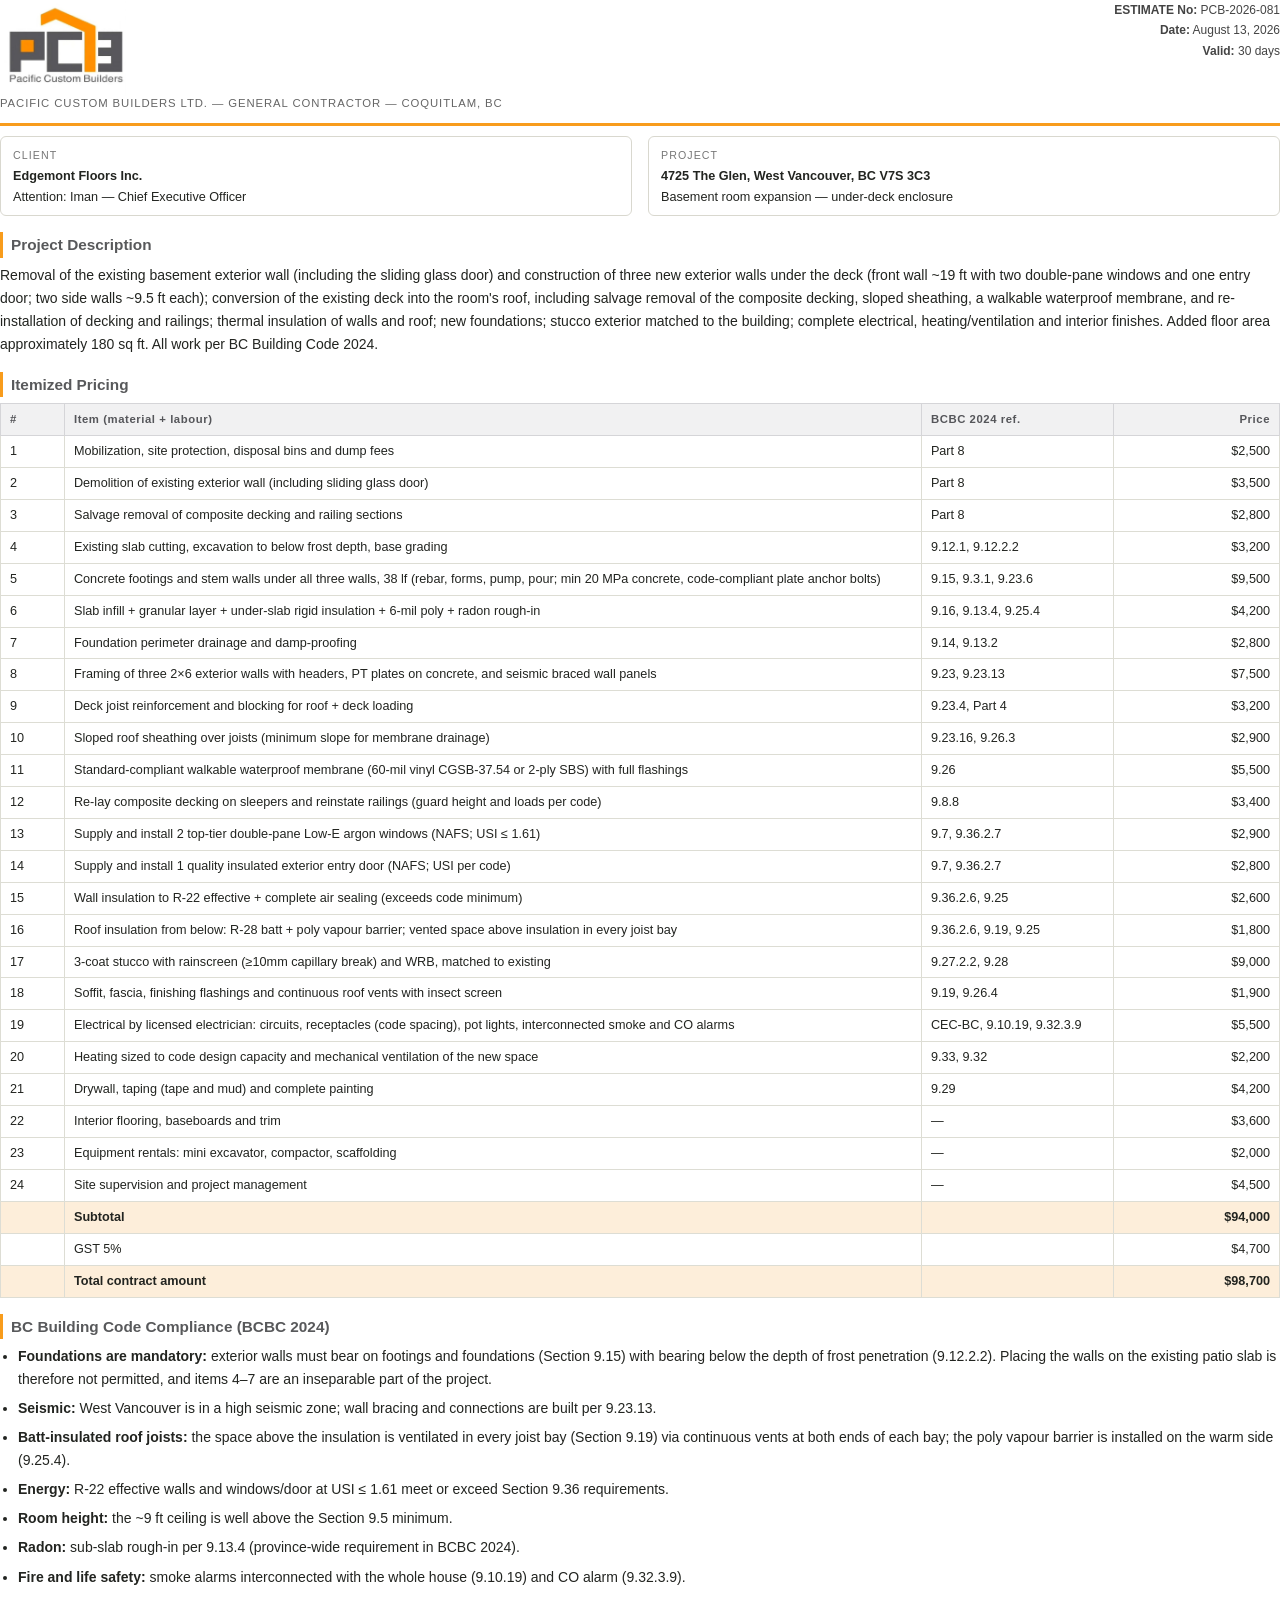
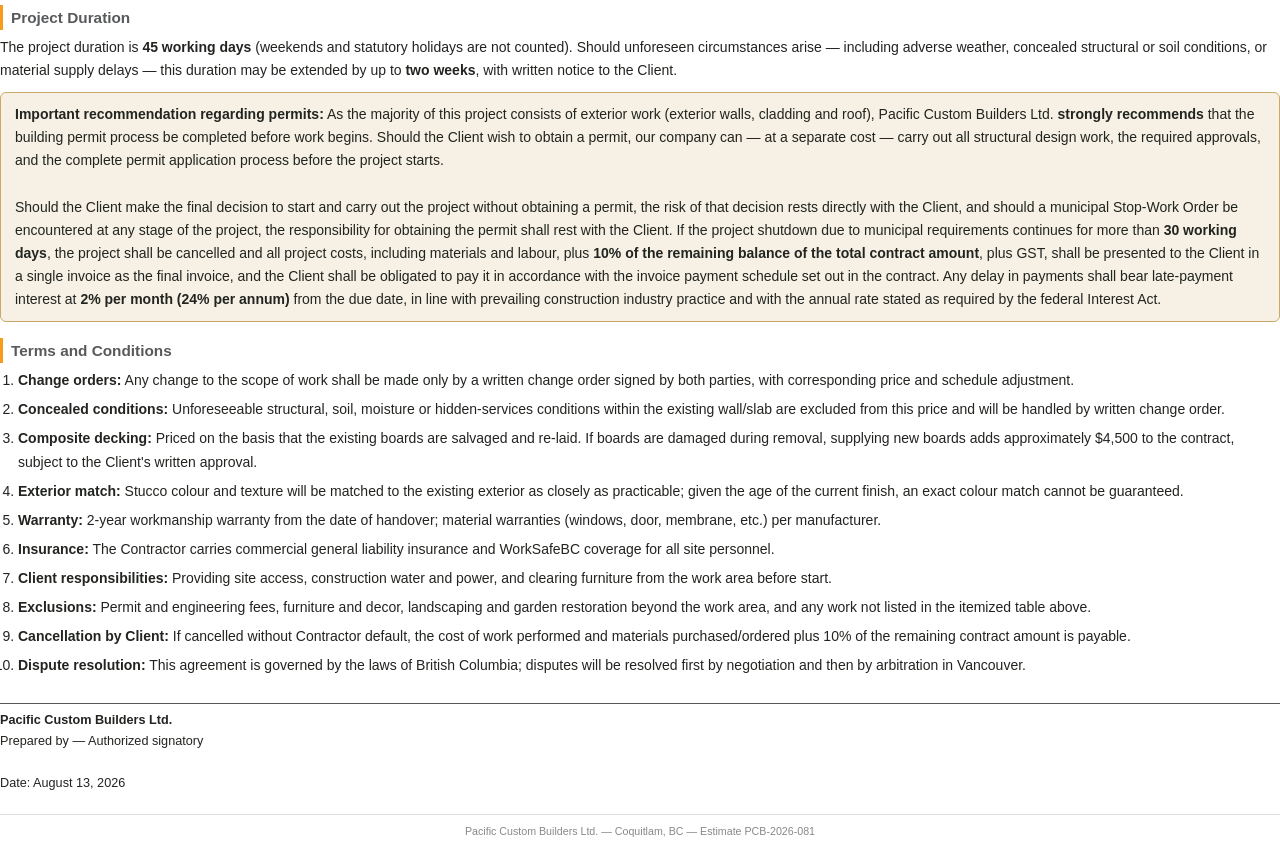
==== estimates/pcb-estimate-en.html @ fe811879 "Correct company city to Coquitlam in letterhead and footer Co-Authored-By: Claude Fable 5 <noreply@a" ====
<!DOCTYPE html>
<html lang="en">
<head>
<meta charset="utf-8">
<title>Estimate — Pacific Custom Builders Ltd.</title>
<style>
  @page { size: Letter; margin: 18mm 15mm 18mm 15mm; }
  * { box-sizing: border-box; }
  body { font-family: "Vazirmatn", "Segoe UI", Arial, sans-serif; color: #222420; font-size: 10.5pt; line-height: 1.65; margin: 0; }
  .letterhead { display: flex; justify-content: space-between; align-items: flex-start; border-bottom: 3px solid #f89c1c; padding-bottom: 12px; }
  .co { font-size: 17pt; font-weight: 800; color: #58595b; line-height: 1.3; }
  .co small { display: block; font-size: 8.5pt; font-weight: 400; color: #666; letter-spacing: .08em; }
  .docmeta { text-align: right; font-size: 9pt; color: #444; line-height: 1.7; }
  h2 { font-size: 11.5pt; color: #58595b; margin: 16px 0 6px; border-left: 3.5px solid #f89c1c; padding-left: 8px; }
  p { margin: 0 0 8px; }
  .parties { display: flex; gap: 16px; margin: 10px 0 4px; }
  .party { flex: 1; border: 1px solid #d9d8cf; border-radius: 6px; padding: 8px 12px; font-size: 9.5pt; }
  .party .lbl { font-size: 8pt; color: #777; letter-spacing: .1em; }
  .party .name { font-weight: 700; }
  table { border-collapse: collapse; width: 100%; font-size: 9.5pt; }
  th { background: #f1f1f2; color: #55565a; font-size: 8.5pt; letter-spacing: .05em; text-align: left; padding: 6px 9px; border: 1px solid #d5d5d8; }
  td { padding: 5px 9px; border: 1px solid #ddddd4; vertical-align: top; }
  td.num, th.num { text-align: right; white-space: nowrap; font-variant-numeric: tabular-nums; }
  tr.sum td { font-weight: 800; background: #fdeeda; }
  .terms li { margin-bottom: 6px; }
  .terms { padding-left: 18px; margin: 4px 0 8px; }
  .warnbox { background: #f6f1e4; border: 1px solid #c9a86a; border-radius: 6px; padding: 10px 14px; margin: 10px 0; }
  .sig { display: flex; gap: 30px; margin-top: 26px; page-break-inside: avoid; }
  .sigbox { flex: 1; border-top: 1px solid #555; padding-top: 6px; font-size: 9.5pt; }
  .foot { margin-top: 20px; font-size: 8pt; color: #888; text-align: center; border-top: 1px solid #ddd; padding-top: 8px; }
  .avoid-break { page-break-inside: avoid; }
</style>
</head>
<body>

<div class="letterhead">
  <div class="co">
    <img src="[data-uri]" alt="Pacific Custom Builders" style="height:96px; display:block;">
    <small>PACIFIC CUSTOM BUILDERS LTD. — GENERAL CONTRACTOR — COQUITLAM, BC</small>
  </div>
  <div class="docmeta">
    <strong>ESTIMATE No:</strong> PCB-2026-081<br>
    <strong>Date:</strong> August 13, 2026<br>
    <strong>Valid:</strong> 30 days
  </div>
</div>

<div class="parties">
  <div class="party"><span class="lbl">CLIENT</span><br>
    <span class="name">Edgemont Floors Inc.</span><br>
    Attention: Iman — Chief Executive Officer
  </div>
  <div class="party"><span class="lbl">PROJECT</span><br>
    <span class="name">4725 The Glen, West Vancouver, BC V7S 3C3</span><br>
    Basement room expansion — under-deck enclosure
  </div>
</div>

<h2>Project Description</h2>
<p>Removal of the existing basement exterior wall (including the sliding glass door) and construction of three new exterior walls under the deck (front wall ~19 ft with two double-pane windows and one entry door; two side walls ~9.5 ft each); conversion of the existing deck into the room's roof, including salvage removal of the composite decking, sloped sheathing, a walkable waterproof membrane, and re-installation of decking and railings; thermal insulation of walls and roof; new foundations; stucco exterior matched to the building; complete electrical, heating/ventilation and interior finishes. Added floor area approximately 180 sq ft. All work per BC Building Code 2024.</p>

<h2>Itemized Pricing</h2>
<table>
  <tr><th style="width:5%">#</th><th>Item (material + labour)</th><th style="width:15%">BCBC 2024 ref.</th><th class="num" style="width:13%">Price</th></tr>
  <tr><td>1</td><td>Mobilization, site protection, disposal bins and dump fees</td><td>Part 8</td><td class="num">$2,500</td></tr>
  <tr><td>2</td><td>Demolition of existing exterior wall (including sliding glass door)</td><td>Part 8</td><td class="num">$3,500</td></tr>
  <tr><td>3</td><td>Salvage removal of composite decking and railing sections</td><td>Part 8</td><td class="num">$2,800</td></tr>
  <tr><td>4</td><td>Existing slab cutting, excavation to below frost depth, base grading</td><td>9.12.1, 9.12.2.2</td><td class="num">$3,200</td></tr>
  <tr><td>5</td><td>Concrete footings and stem walls under all three walls, 38 lf (rebar, forms, pump, pour; min 20 MPa concrete, code-compliant plate anchor bolts)</td><td>9.15, 9.3.1, 9.23.6</td><td class="num">$9,500</td></tr>
  <tr><td>6</td><td>Slab infill + granular layer + under-slab rigid insulation + 6-mil poly + radon rough-in</td><td>9.16, 9.13.4, 9.25.4</td><td class="num">$4,200</td></tr>
  <tr><td>7</td><td>Foundation perimeter drainage and damp-proofing</td><td>9.14, 9.13.2</td><td class="num">$2,800</td></tr>
  <tr><td>8</td><td>Framing of three 2×6 exterior walls with headers, PT plates on concrete, and seismic braced wall panels</td><td>9.23, 9.23.13</td><td class="num">$7,500</td></tr>
  <tr><td>9</td><td>Deck joist reinforcement and blocking for roof + deck loading</td><td>9.23.4, Part 4</td><td class="num">$3,200</td></tr>
  <tr><td>10</td><td>Sloped roof sheathing over joists (minimum slope for membrane drainage)</td><td>9.23.16, 9.26.3</td><td class="num">$2,900</td></tr>
  <tr><td>11</td><td>Standard-compliant walkable waterproof membrane (60-mil vinyl CGSB-37.54 or 2-ply SBS) with full flashings</td><td>9.26</td><td class="num">$5,500</td></tr>
  <tr><td>12</td><td>Re-lay composite decking on sleepers and reinstate railings (guard height and loads per code)</td><td>9.8.8</td><td class="num">$3,400</td></tr>
  <tr><td>13</td><td>Supply and install 2 top-tier double-pane Low-E argon windows (NAFS; USI ≤ 1.61)</td><td>9.7, 9.36.2.7</td><td class="num">$2,900</td></tr>
  <tr><td>14</td><td>Supply and install 1 quality insulated exterior entry door (NAFS; USI per code)</td><td>9.7, 9.36.2.7</td><td class="num">$2,800</td></tr>
  <tr><td>15</td><td>Wall insulation to R-22 effective + complete air sealing (exceeds code minimum)</td><td>9.36.2.6, 9.25</td><td class="num">$2,600</td></tr>
  <tr><td>16</td><td>Roof insulation from below: R-28 batt + poly vapour barrier; vented space above insulation in every joist bay</td><td>9.36.2.6, 9.19, 9.25</td><td class="num">$1,800</td></tr>
  <tr><td>17</td><td>3-coat stucco with rainscreen (≥10mm capillary break) and WRB, matched to existing</td><td>9.27.2.2, 9.28</td><td class="num">$9,000</td></tr>
  <tr><td>18</td><td>Soffit, fascia, finishing flashings and continuous roof vents with insect screen</td><td>9.19, 9.26.4</td><td class="num">$1,900</td></tr>
  <tr><td>19</td><td>Electrical by licensed electrician: circuits, receptacles (code spacing), pot lights, interconnected smoke and CO alarms</td><td>CEC-BC, 9.10.19, 9.32.3.9</td><td class="num">$5,500</td></tr>
  <tr><td>20</td><td>Heating sized to code design capacity and mechanical ventilation of the new space</td><td>9.33, 9.32</td><td class="num">$2,200</td></tr>
  <tr><td>21</td><td>Drywall, taping (tape and mud) and complete painting</td><td>9.29</td><td class="num">$4,200</td></tr>
  <tr><td>22</td><td>Interior flooring, baseboards and trim</td><td>—</td><td class="num">$3,600</td></tr>
  <tr><td>23</td><td>Equipment rentals: mini excavator, compactor, scaffolding</td><td>—</td><td class="num">$2,000</td></tr>
  <tr><td>24</td><td>Site supervision and project management</td><td>—</td><td class="num">$4,500</td></tr>
  <tr class="sum"><td></td><td>Subtotal</td><td></td><td class="num">$94,000</td></tr>
  <tr><td></td><td>GST 5%</td><td></td><td class="num">$4,700</td></tr>
  <tr class="sum"><td></td><td><strong>Total contract amount</strong></td><td></td><td class="num"><strong>$98,700</strong></td></tr>
</table>

<h2>BC Building Code Compliance (BCBC 2024)</h2>
<ul class="terms">
  <li><strong>Foundations are mandatory:</strong> exterior walls must bear on footings and foundations (Section 9.15) with bearing below the depth of frost penetration (9.12.2.2). Placing the walls on the existing patio slab is therefore not permitted, and items 4–7 are an inseparable part of the project.</li>
  <li><strong>Seismic:</strong> West Vancouver is in a high seismic zone; wall bracing and connections are built per 9.23.13.</li>
  <li><strong>Batt-insulated roof joists:</strong> the space above the insulation is ventilated in every joist bay (Section 9.19) via continuous vents at both ends of each bay; the poly vapour barrier is installed on the warm side (9.25.4).</li>
  <li><strong>Energy:</strong> R-22 effective walls and windows/door at USI ≤ 1.61 meet or exceed Section 9.36 requirements.</li>
  <li><strong>Room height:</strong> the ~9 ft ceiling is well above the Section 9.5 minimum.</li>
  <li><strong>Radon:</strong> sub-slab rough-in per 9.13.4 (province-wide requirement in BCBC 2024).</li>
  <li><strong>Fire and life safety:</strong> smoke alarms interconnected with the whole house (9.10.19) and CO alarm (9.32.3.9).</li>
</ul>

<h2>Project Duration</h2>
<p>The project duration is <strong>45 working days</strong> (weekends and statutory holidays are not counted). Should unforeseen circumstances arise — including adverse weather, concealed structural or soil conditions, or material supply delays — this duration may be extended by up to <strong>two weeks</strong>, with written notice to the Client.</p>

<div class="warnbox avoid-break">
<strong>Important recommendation regarding permits:</strong> As the majority of this project consists of exterior work (exterior walls, cladding and roof), Pacific Custom Builders Ltd. <strong>strongly recommends</strong> that the building permit process be completed before work begins. Should the Client wish to obtain a permit, our company can — at a separate cost — carry out all structural design work, the required approvals, and the complete permit application process before the project starts.
<br><br>
Should the Client make the final decision to start and carry out the project without obtaining a permit, the risk of that decision rests directly with the Client, and should a municipal Stop-Work Order be encountered at any stage of the project, the responsibility for obtaining the permit shall rest with the Client. If the project shutdown due to municipal requirements continues for more than <strong>30 working days</strong>, the project shall be cancelled and all project costs, including materials and labour, plus <strong>10% of the remaining balance of the total contract amount</strong>, plus GST, shall be presented to the Client in a single invoice as the final invoice, and the Client shall be obligated to pay it in accordance with the invoice payment schedule set out in the contract. Any delay in payments shall bear late-payment interest at <strong>2% per month (24% per annum)</strong> from the due date, in line with prevailing construction industry practice and with the annual rate stated as required by the federal Interest Act.
</div>

<h2>Terms and Conditions</h2>
<ol class="terms">
  <li><strong>Change orders:</strong> Any change to the scope of work shall be made only by a written change order signed by both parties, with corresponding price and schedule adjustment.</li>
  <li><strong>Concealed conditions:</strong> Unforeseeable structural, soil, moisture or hidden-services conditions within the existing wall/slab are excluded from this price and will be handled by written change order.</li>
  <li><strong>Composite decking:</strong> Priced on the basis that the existing boards are salvaged and re-laid. If boards are damaged during removal, supplying new boards adds approximately $4,500 to the contract, subject to the Client's written approval.</li>
  <li><strong>Exterior match:</strong> Stucco colour and texture will be matched to the existing exterior as closely as practicable; given the age of the current finish, an exact colour match cannot be guaranteed.</li>
  <li><strong>Warranty:</strong> 2-year workmanship warranty from the date of handover; material warranties (windows, door, membrane, etc.) per manufacturer.</li>
  <li><strong>Insurance:</strong> The Contractor carries commercial general liability insurance and WorkSafeBC coverage for all site personnel.</li>
  <li><strong>Client responsibilities:</strong> Providing site access, construction water and power, and clearing furniture from the work area before start.</li>
  <li><strong>Exclusions:</strong> Permit and engineering fees, furniture and decor, landscaping and garden restoration beyond the work area, and any work not listed in the itemized table above.</li>
  <li><strong>Cancellation by Client:</strong> If cancelled without Contractor default, the cost of work performed and materials purchased/ordered plus 10% of the remaining contract amount is payable.</li>
  <li><strong>Dispute resolution:</strong> This agreement is governed by the laws of British Columbia; disputes will be resolved first by negotiation and then by arbitration in Vancouver.</li>
</ol>

<div class="sig">
  <div class="sigbox"><strong>Pacific Custom Builders Ltd.</strong><br>Prepared by — Authorized signatory<br><br>Date: August 13, 2026</div>
</div>

<div class="foot">Pacific Custom Builders Ltd. — Coquitlam, BC — Estimate PCB-2026-081</div>

</body>
</html>
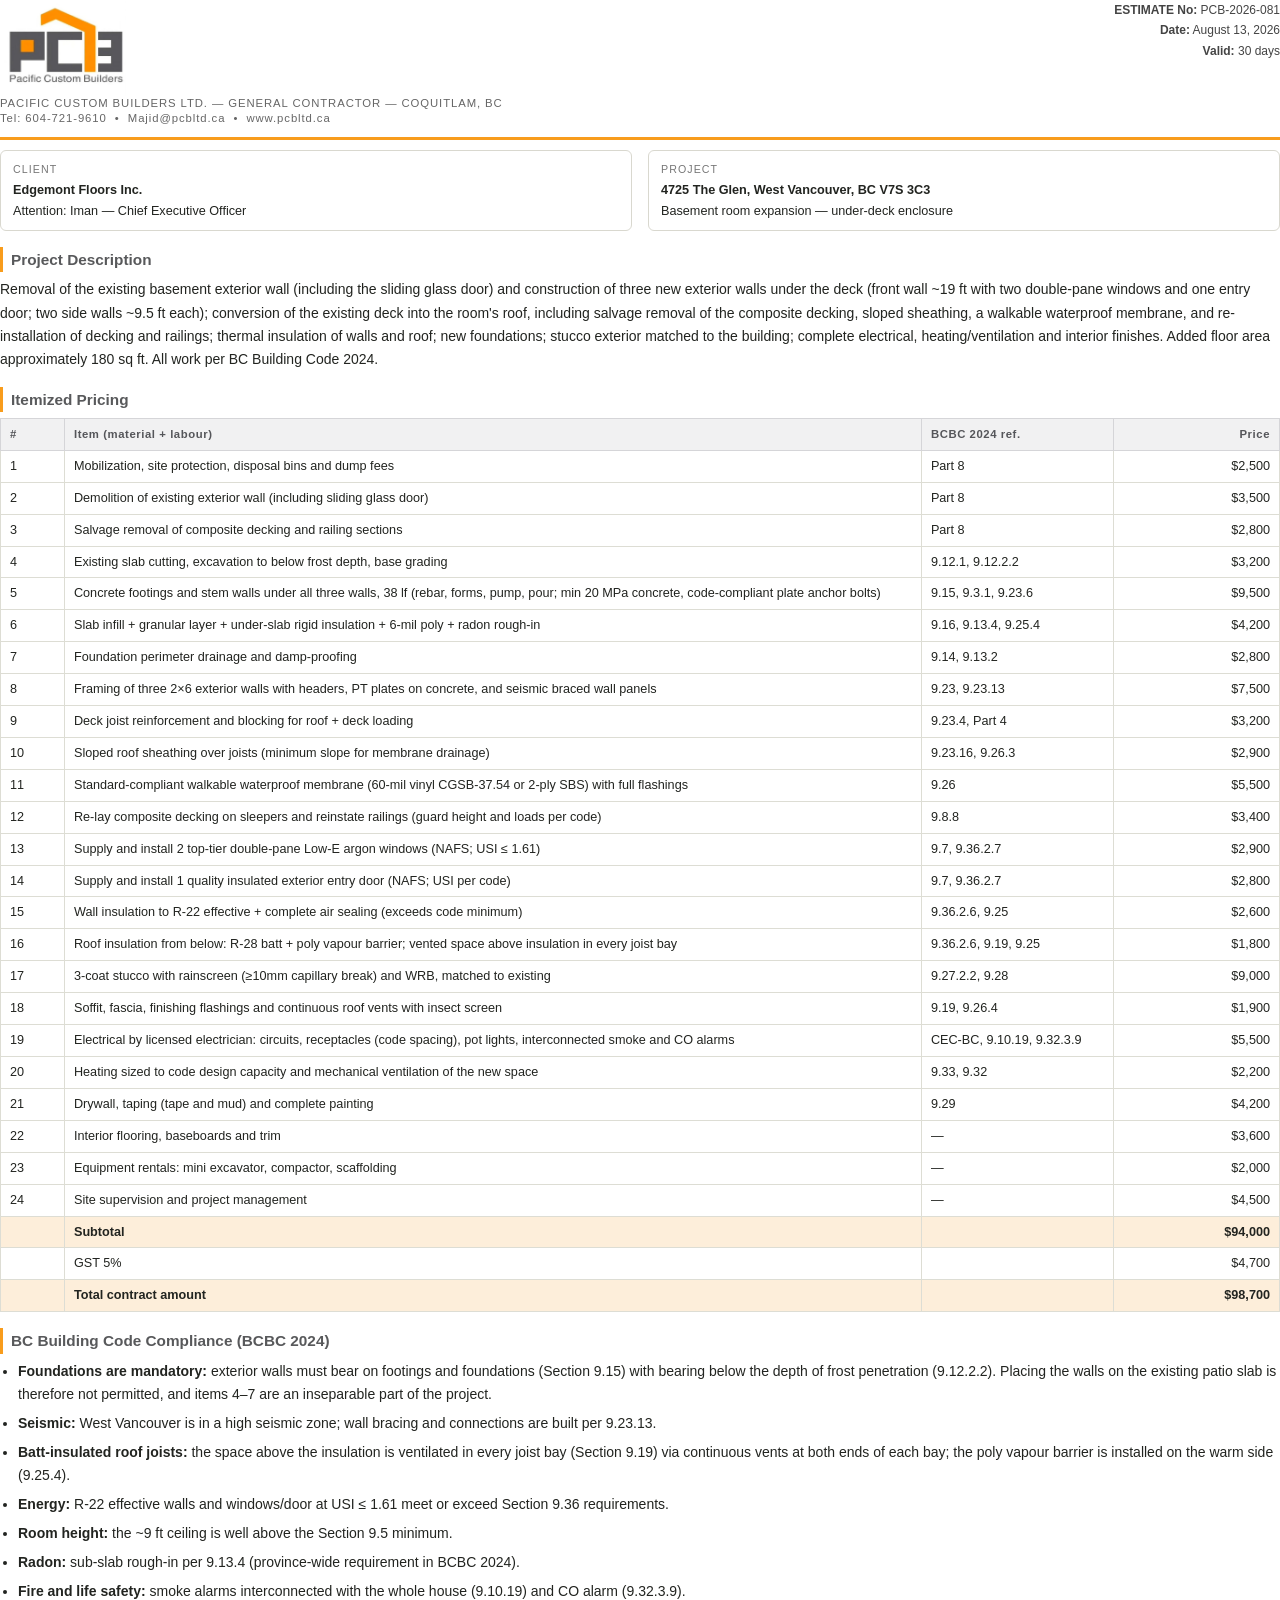
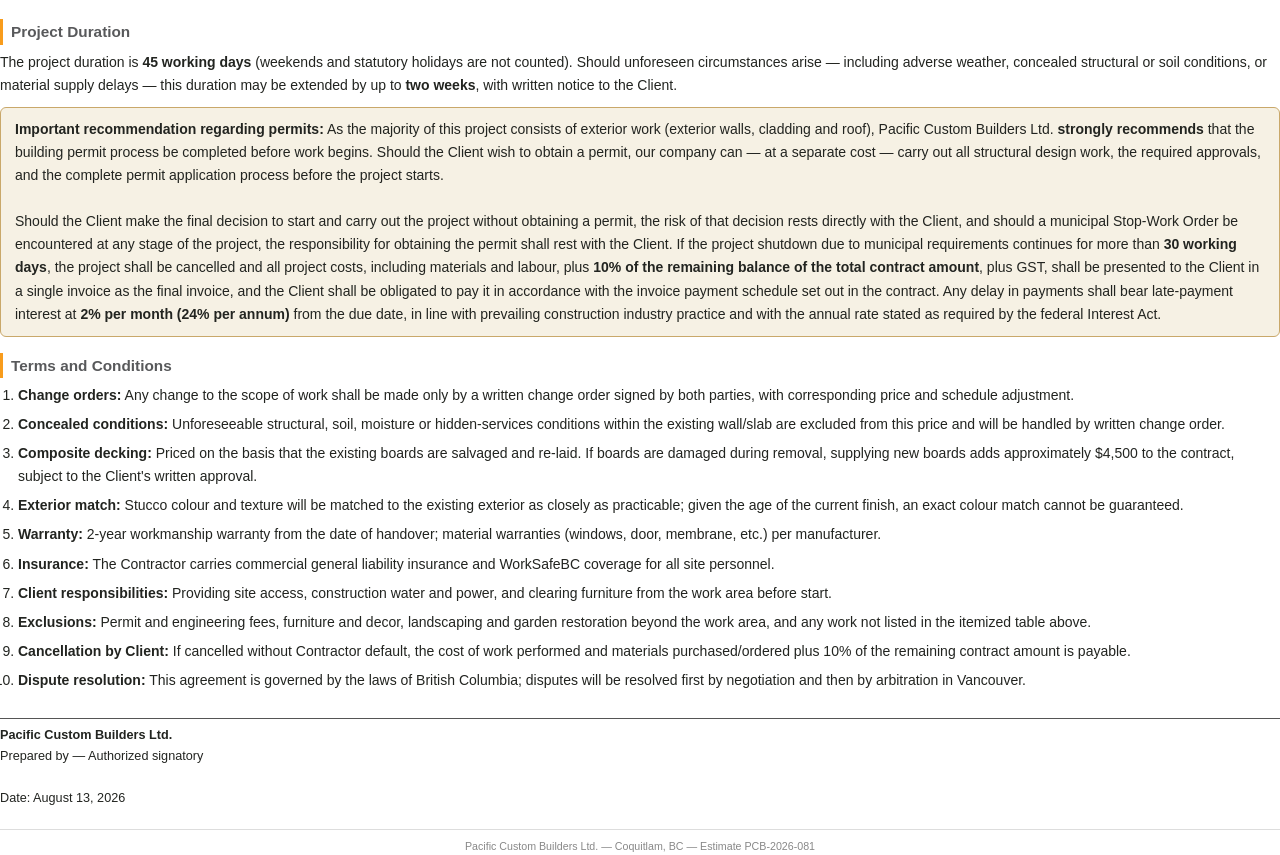
==== commit 99c094a0: "Add company phone, email and website to estimate letterheads Co-Authored-By: Claude Fable 5 <noreply" ====
--- a/estimates/pcb-estimate-en.html
+++ b/estimates/pcb-estimate-en.html
@@ -37,6 +37,7 @@
   <div class="co">
     <img src="[data-uri]" alt="Pacific Custom Builders" style="height:96px; display:block;">
     <small>PACIFIC CUSTOM BUILDERS LTD. — GENERAL CONTRACTOR — COQUITLAM, BC</small>
+    <small>Tel: 604-721-9610 &nbsp;•&nbsp; Majid@pcbltd.ca &nbsp;•&nbsp; www.pcbltd.ca</small>
   </div>
   <div class="docmeta">
     <strong>ESTIMATE No:</strong> PCB-2026-081<br>
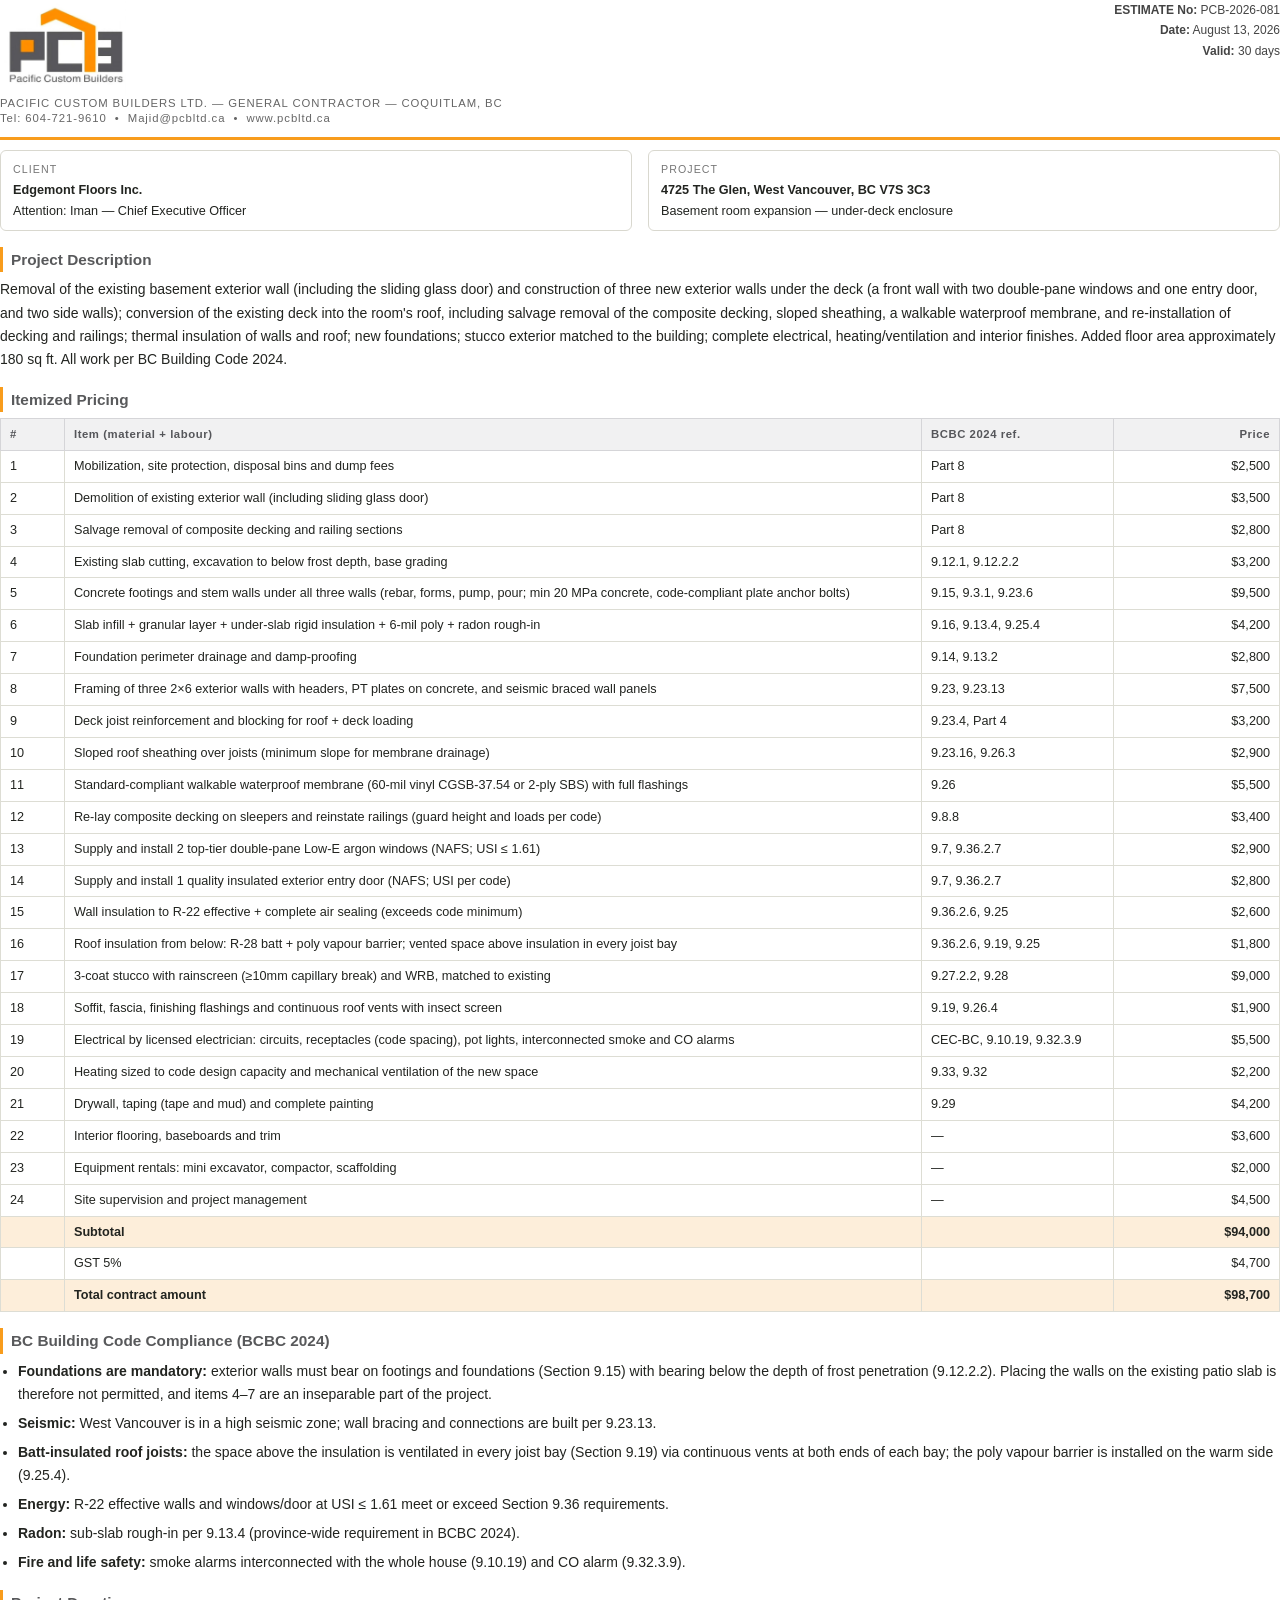
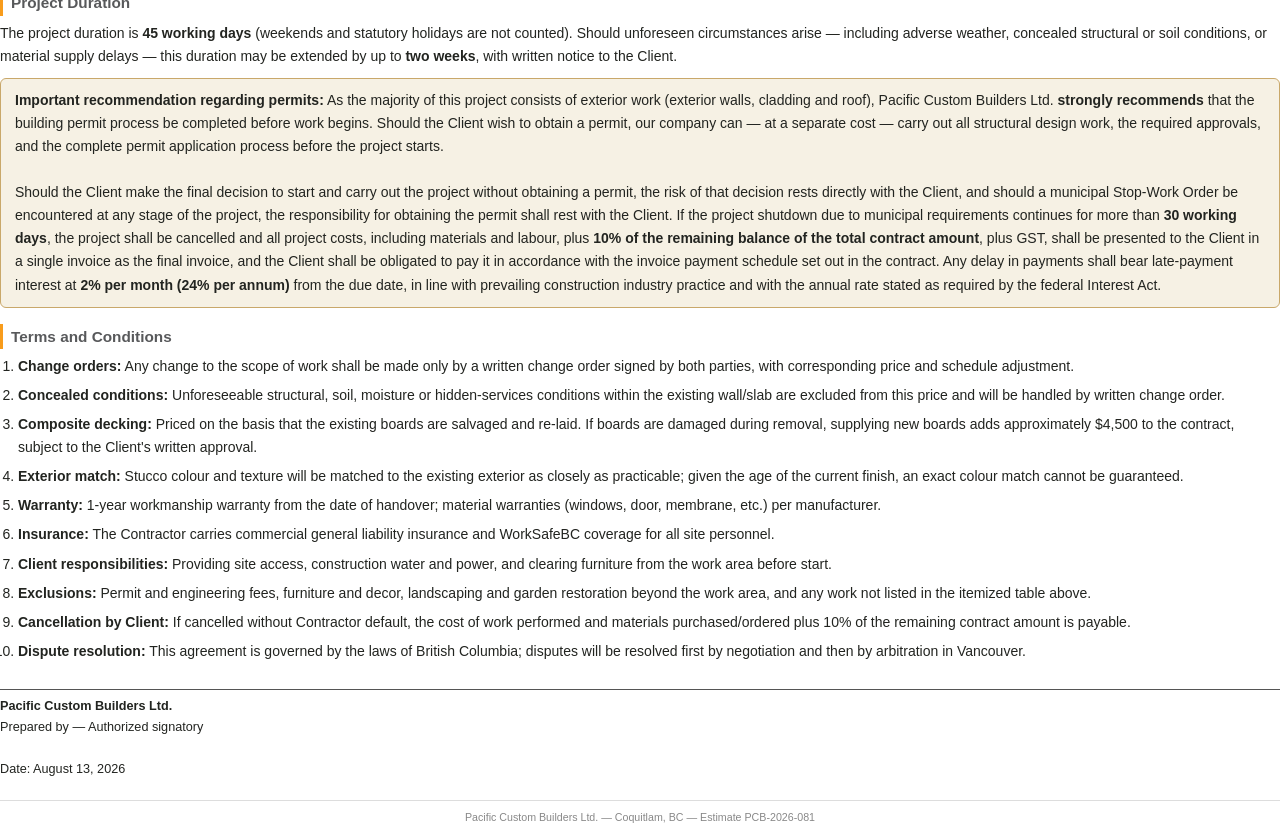
==== commit 42536c87: "Set warranty to 1 year and remove wall/ceiling dimensions from estimates Co-Authored-By: Claude Fabl" ====
--- a/estimates/pcb-estimate-en.html
+++ b/estimates/pcb-estimate-en.html
@@ -58,7 +58,7 @@
 </div>
 
 <h2>Project Description</h2>
-<p>Removal of the existing basement exterior wall (including the sliding glass door) and construction of three new exterior walls under the deck (front wall ~19 ft with two double-pane windows and one entry door; two side walls ~9.5 ft each); conversion of the existing deck into the room's roof, including salvage removal of the composite decking, sloped sheathing, a walkable waterproof membrane, and re-installation of decking and railings; thermal insulation of walls and roof; new foundations; stucco exterior matched to the building; complete electrical, heating/ventilation and interior finishes. Added floor area approximately 180 sq ft. All work per BC Building Code 2024.</p>
+<p>Removal of the existing basement exterior wall (including the sliding glass door) and construction of three new exterior walls under the deck (a front wall with two double-pane windows and one entry door, and two side walls); conversion of the existing deck into the room's roof, including salvage removal of the composite decking, sloped sheathing, a walkable waterproof membrane, and re-installation of decking and railings; thermal insulation of walls and roof; new foundations; stucco exterior matched to the building; complete electrical, heating/ventilation and interior finishes. Added floor area approximately 180 sq ft. All work per BC Building Code 2024.</p>
 
 <h2>Itemized Pricing</h2>
 <table>
@@ -67,7 +67,7 @@
   <tr><td>2</td><td>Demolition of existing exterior wall (including sliding glass door)</td><td>Part 8</td><td class="num">$3,500</td></tr>
   <tr><td>3</td><td>Salvage removal of composite decking and railing sections</td><td>Part 8</td><td class="num">$2,800</td></tr>
   <tr><td>4</td><td>Existing slab cutting, excavation to below frost depth, base grading</td><td>9.12.1, 9.12.2.2</td><td class="num">$3,200</td></tr>
-  <tr><td>5</td><td>Concrete footings and stem walls under all three walls, 38 lf (rebar, forms, pump, pour; min 20 MPa concrete, code-compliant plate anchor bolts)</td><td>9.15, 9.3.1, 9.23.6</td><td class="num">$9,500</td></tr>
+  <tr><td>5</td><td>Concrete footings and stem walls under all three walls (rebar, forms, pump, pour; min 20 MPa concrete, code-compliant plate anchor bolts)</td><td>9.15, 9.3.1, 9.23.6</td><td class="num">$9,500</td></tr>
   <tr><td>6</td><td>Slab infill + granular layer + under-slab rigid insulation + 6-mil poly + radon rough-in</td><td>9.16, 9.13.4, 9.25.4</td><td class="num">$4,200</td></tr>
   <tr><td>7</td><td>Foundation perimeter drainage and damp-proofing</td><td>9.14, 9.13.2</td><td class="num">$2,800</td></tr>
   <tr><td>8</td><td>Framing of three 2×6 exterior walls with headers, PT plates on concrete, and seismic braced wall panels</td><td>9.23, 9.23.13</td><td class="num">$7,500</td></tr>
@@ -98,7 +98,6 @@
   <li><strong>Seismic:</strong> West Vancouver is in a high seismic zone; wall bracing and connections are built per 9.23.13.</li>
   <li><strong>Batt-insulated roof joists:</strong> the space above the insulation is ventilated in every joist bay (Section 9.19) via continuous vents at both ends of each bay; the poly vapour barrier is installed on the warm side (9.25.4).</li>
   <li><strong>Energy:</strong> R-22 effective walls and windows/door at USI ≤ 1.61 meet or exceed Section 9.36 requirements.</li>
-  <li><strong>Room height:</strong> the ~9 ft ceiling is well above the Section 9.5 minimum.</li>
   <li><strong>Radon:</strong> sub-slab rough-in per 9.13.4 (province-wide requirement in BCBC 2024).</li>
   <li><strong>Fire and life safety:</strong> smoke alarms interconnected with the whole house (9.10.19) and CO alarm (9.32.3.9).</li>
 </ul>
@@ -118,7 +117,7 @@
   <li><strong>Concealed conditions:</strong> Unforeseeable structural, soil, moisture or hidden-services conditions within the existing wall/slab are excluded from this price and will be handled by written change order.</li>
   <li><strong>Composite decking:</strong> Priced on the basis that the existing boards are salvaged and re-laid. If boards are damaged during removal, supplying new boards adds approximately $4,500 to the contract, subject to the Client's written approval.</li>
   <li><strong>Exterior match:</strong> Stucco colour and texture will be matched to the existing exterior as closely as practicable; given the age of the current finish, an exact colour match cannot be guaranteed.</li>
-  <li><strong>Warranty:</strong> 2-year workmanship warranty from the date of handover; material warranties (windows, door, membrane, etc.) per manufacturer.</li>
+  <li><strong>Warranty:</strong> 1-year workmanship warranty from the date of handover; material warranties (windows, door, membrane, etc.) per manufacturer.</li>
   <li><strong>Insurance:</strong> The Contractor carries commercial general liability insurance and WorkSafeBC coverage for all site personnel.</li>
   <li><strong>Client responsibilities:</strong> Providing site access, construction water and power, and clearing furniture from the work area before start.</li>
   <li><strong>Exclusions:</strong> Permit and engineering fees, furniture and decor, landscaping and garden restoration beyond the work area, and any work not listed in the itemized table above.</li>
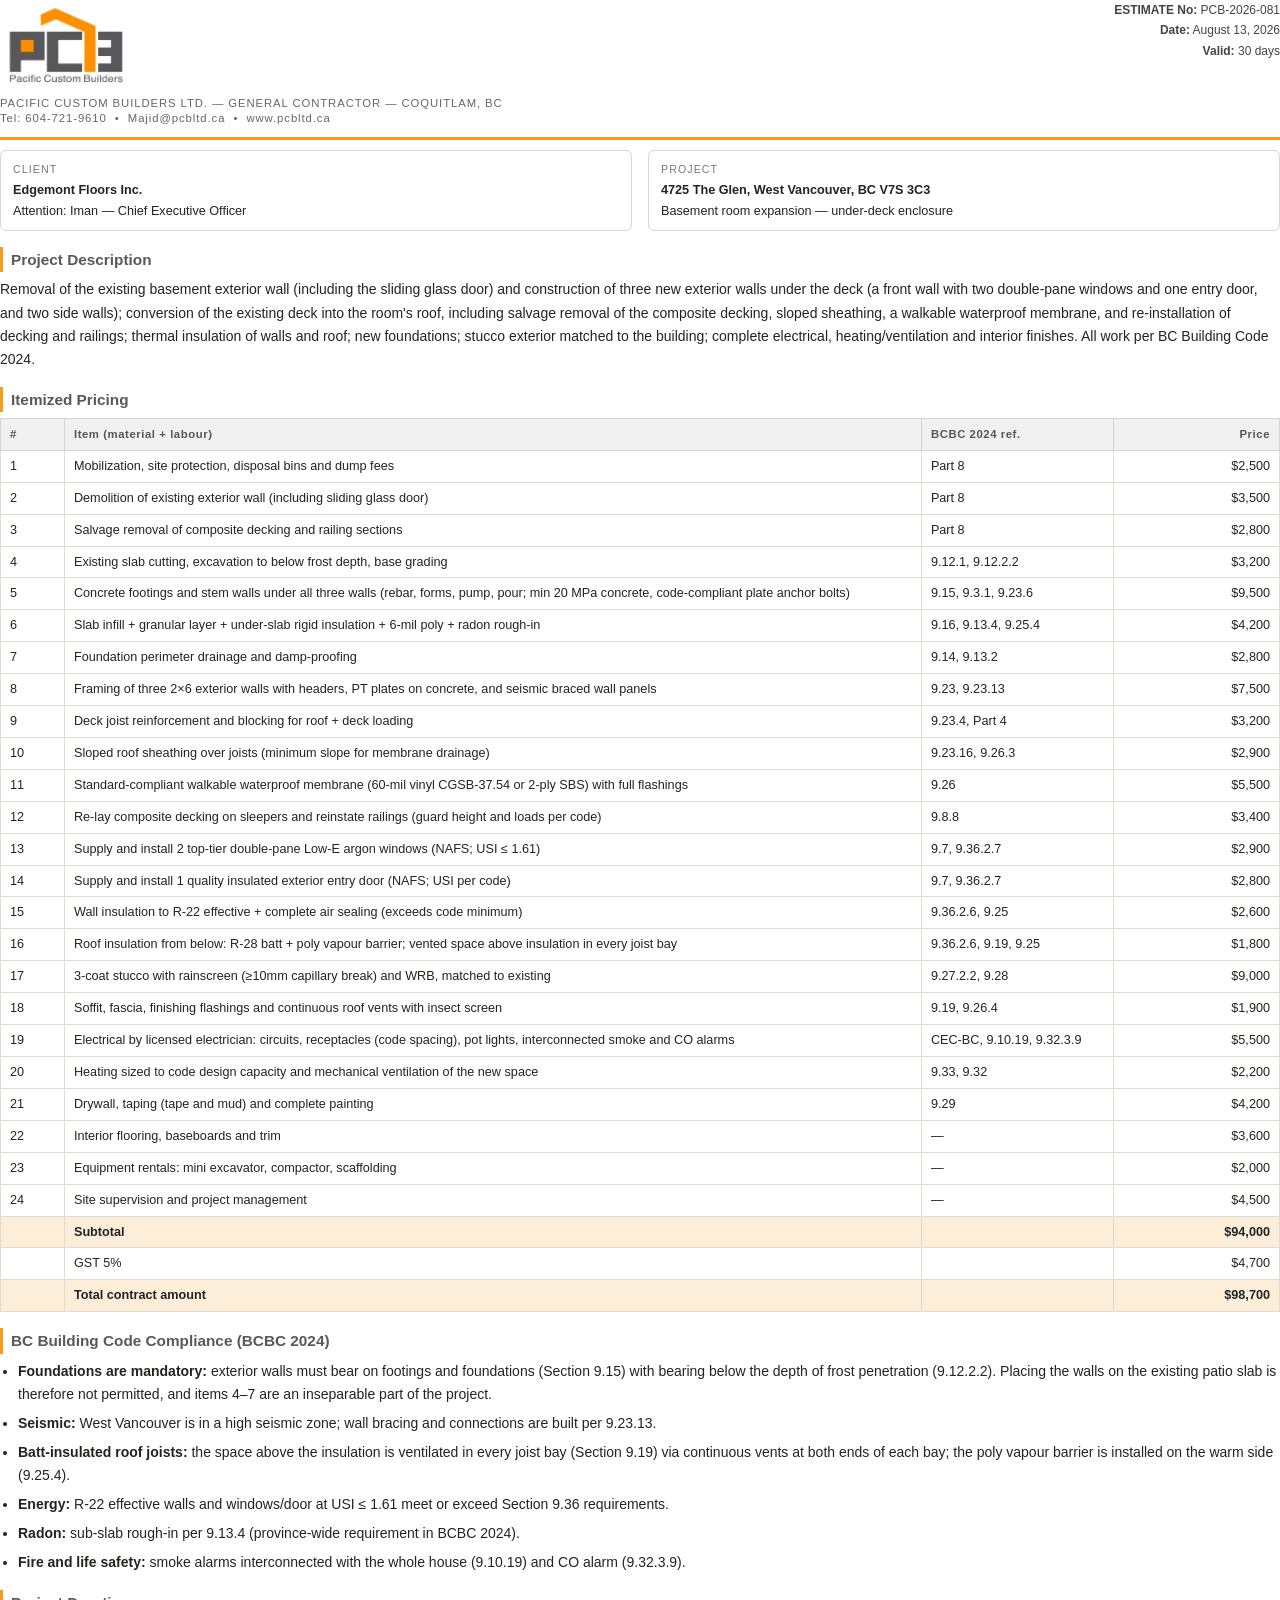
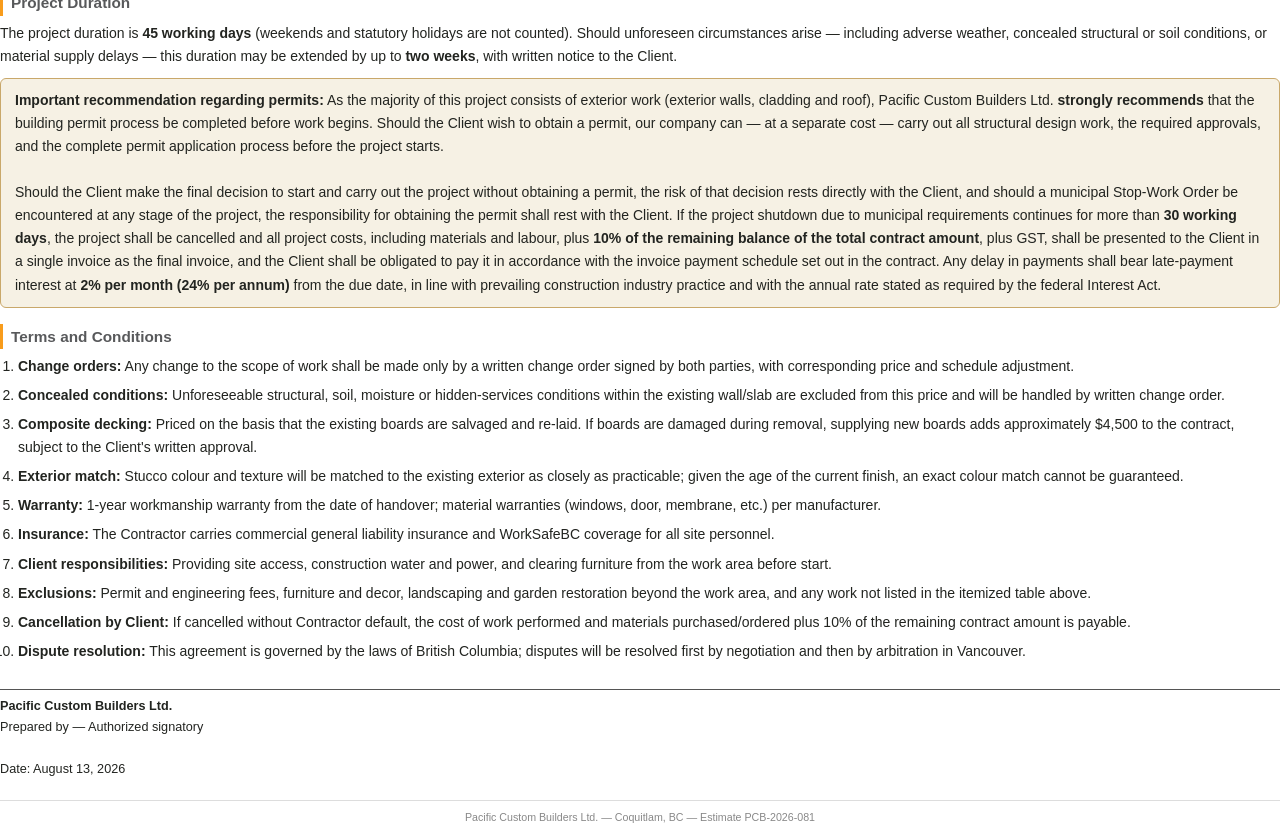
==== commit 635b9b50: "Remove added floor area figure from estimates Co-Authored-By: Claude Fable 5 <noreply@anthropic.com>" ====
--- a/estimates/pcb-estimate-en.html
+++ b/estimates/pcb-estimate-en.html
@@ -58,7 +58,7 @@
 </div>
 
 <h2>Project Description</h2>
-<p>Removal of the existing basement exterior wall (including the sliding glass door) and construction of three new exterior walls under the deck (a front wall with two double-pane windows and one entry door, and two side walls); conversion of the existing deck into the room's roof, including salvage removal of the composite decking, sloped sheathing, a walkable waterproof membrane, and re-installation of decking and railings; thermal insulation of walls and roof; new foundations; stucco exterior matched to the building; complete electrical, heating/ventilation and interior finishes. Added floor area approximately 180 sq ft. All work per BC Building Code 2024.</p>
+<p>Removal of the existing basement exterior wall (including the sliding glass door) and construction of three new exterior walls under the deck (a front wall with two double-pane windows and one entry door, and two side walls); conversion of the existing deck into the room's roof, including salvage removal of the composite decking, sloped sheathing, a walkable waterproof membrane, and re-installation of decking and railings; thermal insulation of walls and roof; new foundations; stucco exterior matched to the building; complete electrical, heating/ventilation and interior finishes. All work per BC Building Code 2024.</p>
 
 <h2>Itemized Pricing</h2>
 <table>
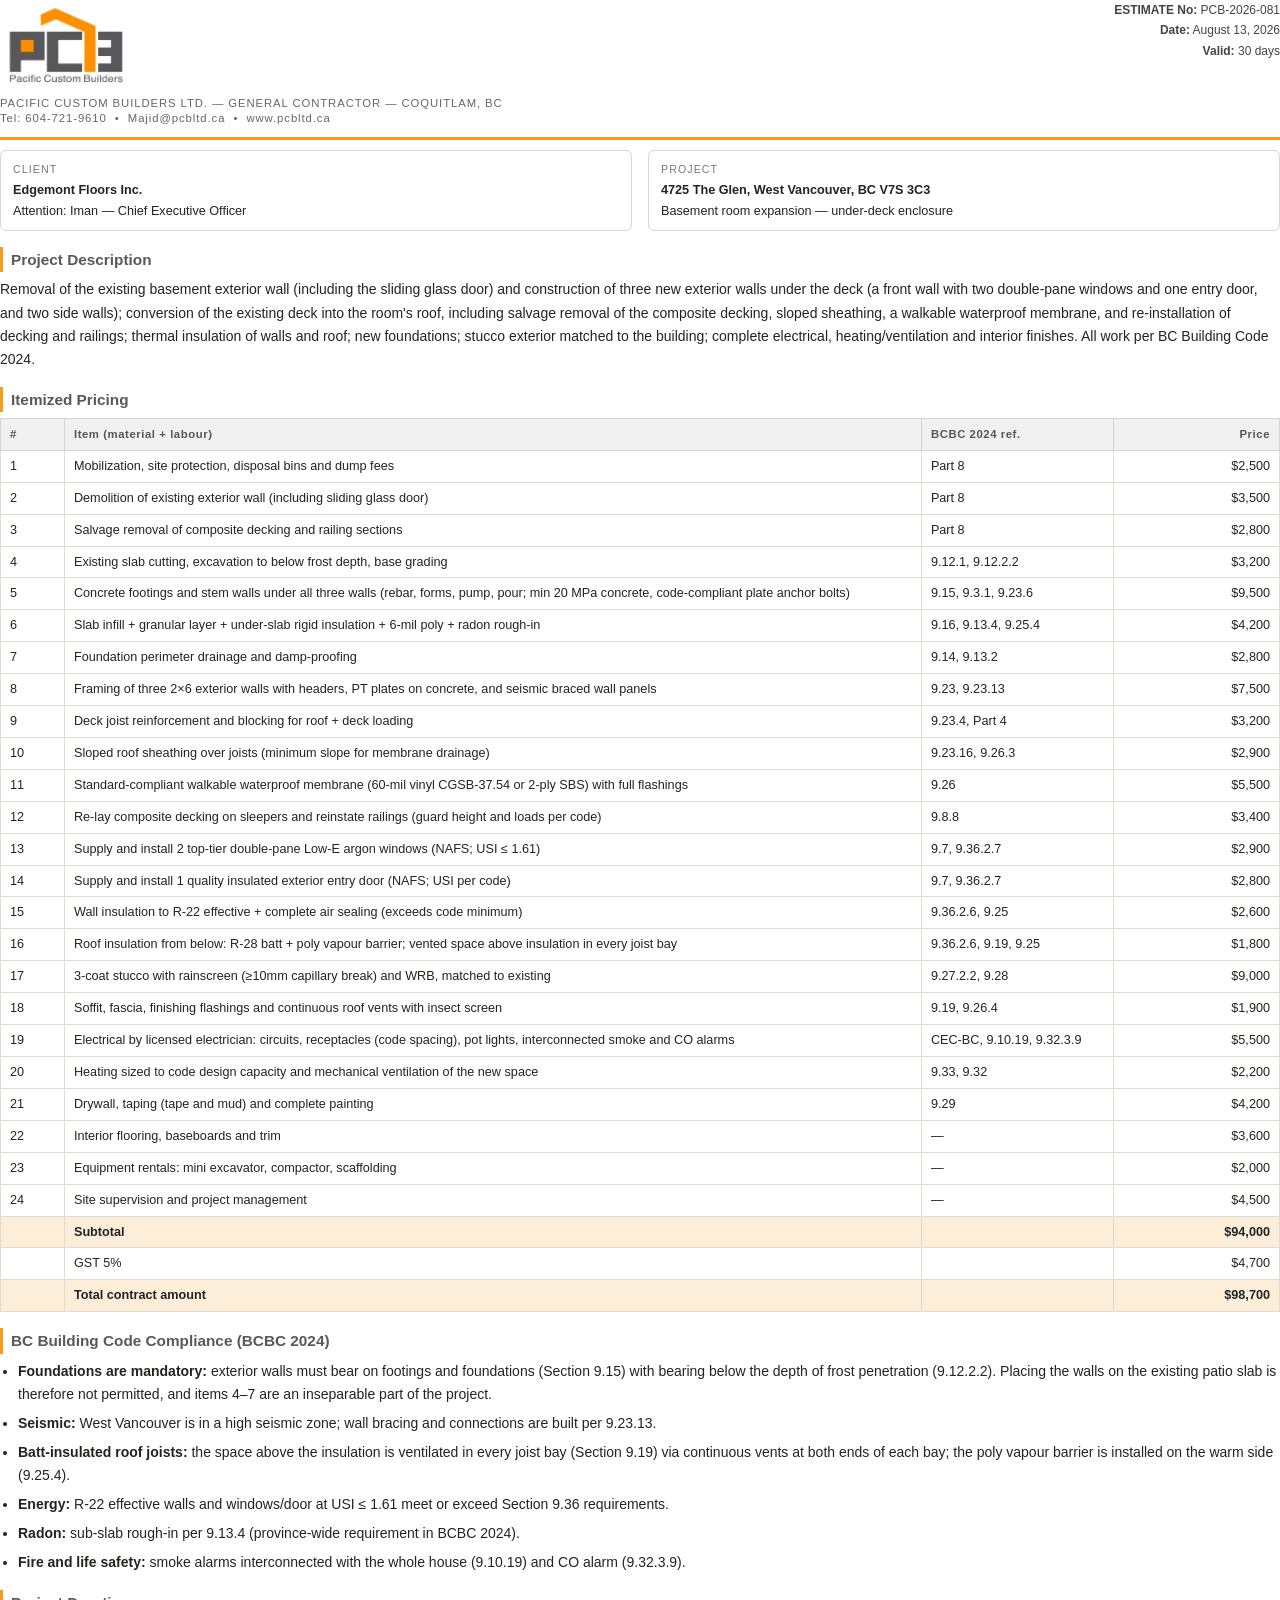
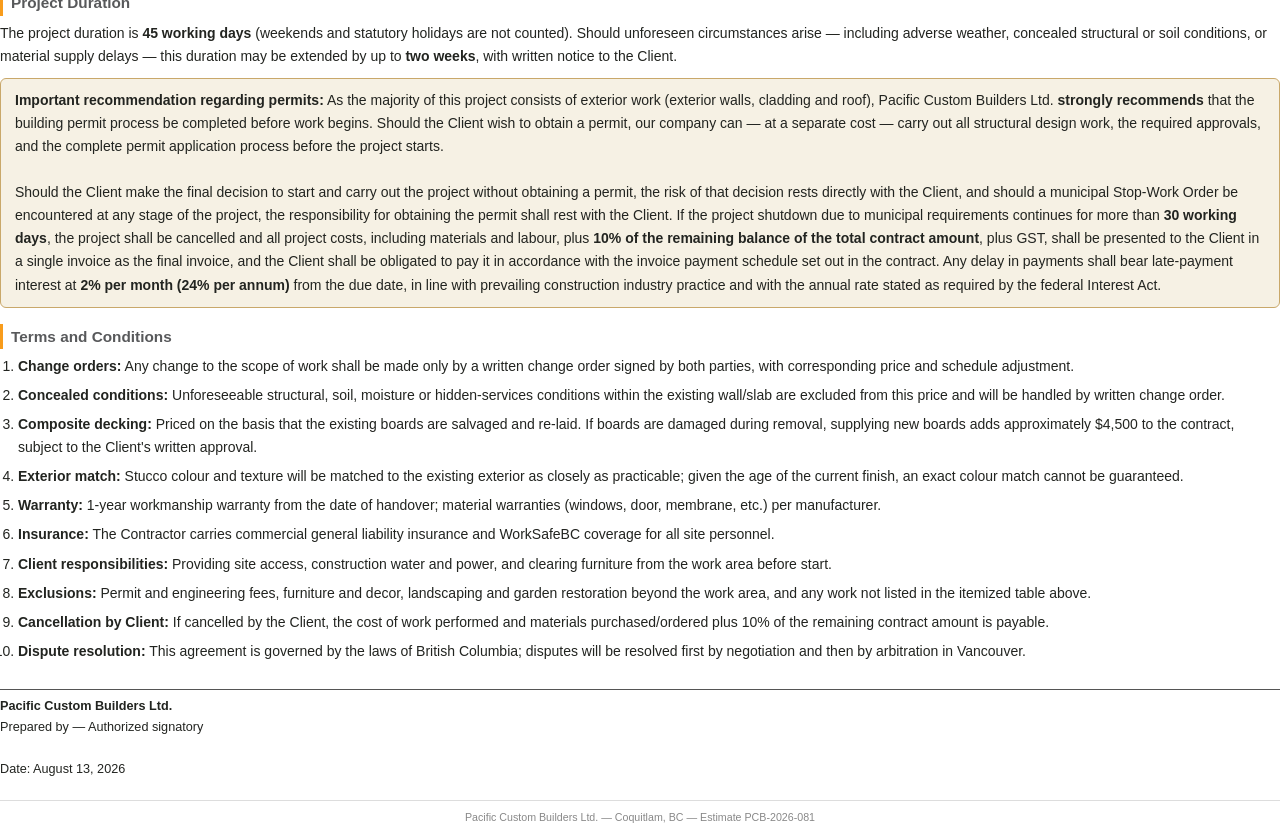
==== commit 6ec29866: "Drop contractor-default qualifier from client cancellation clause Co-Authored-By: Claude Fable 5 <no" ====
--- a/estimates/pcb-estimate-en.html
+++ b/estimates/pcb-estimate-en.html
@@ -121,7 +121,7 @@
   <li><strong>Insurance:</strong> The Contractor carries commercial general liability insurance and WorkSafeBC coverage for all site personnel.</li>
   <li><strong>Client responsibilities:</strong> Providing site access, construction water and power, and clearing furniture from the work area before start.</li>
   <li><strong>Exclusions:</strong> Permit and engineering fees, furniture and decor, landscaping and garden restoration beyond the work area, and any work not listed in the itemized table above.</li>
-  <li><strong>Cancellation by Client:</strong> If cancelled without Contractor default, the cost of work performed and materials purchased/ordered plus 10% of the remaining contract amount is payable.</li>
+  <li><strong>Cancellation by Client:</strong> If cancelled by the Client, the cost of work performed and materials purchased/ordered plus 10% of the remaining contract amount is payable.</li>
   <li><strong>Dispute resolution:</strong> This agreement is governed by the laws of British Columbia; disputes will be resolved first by negotiation and then by arbitration in Vancouver.</li>
 </ol>
 
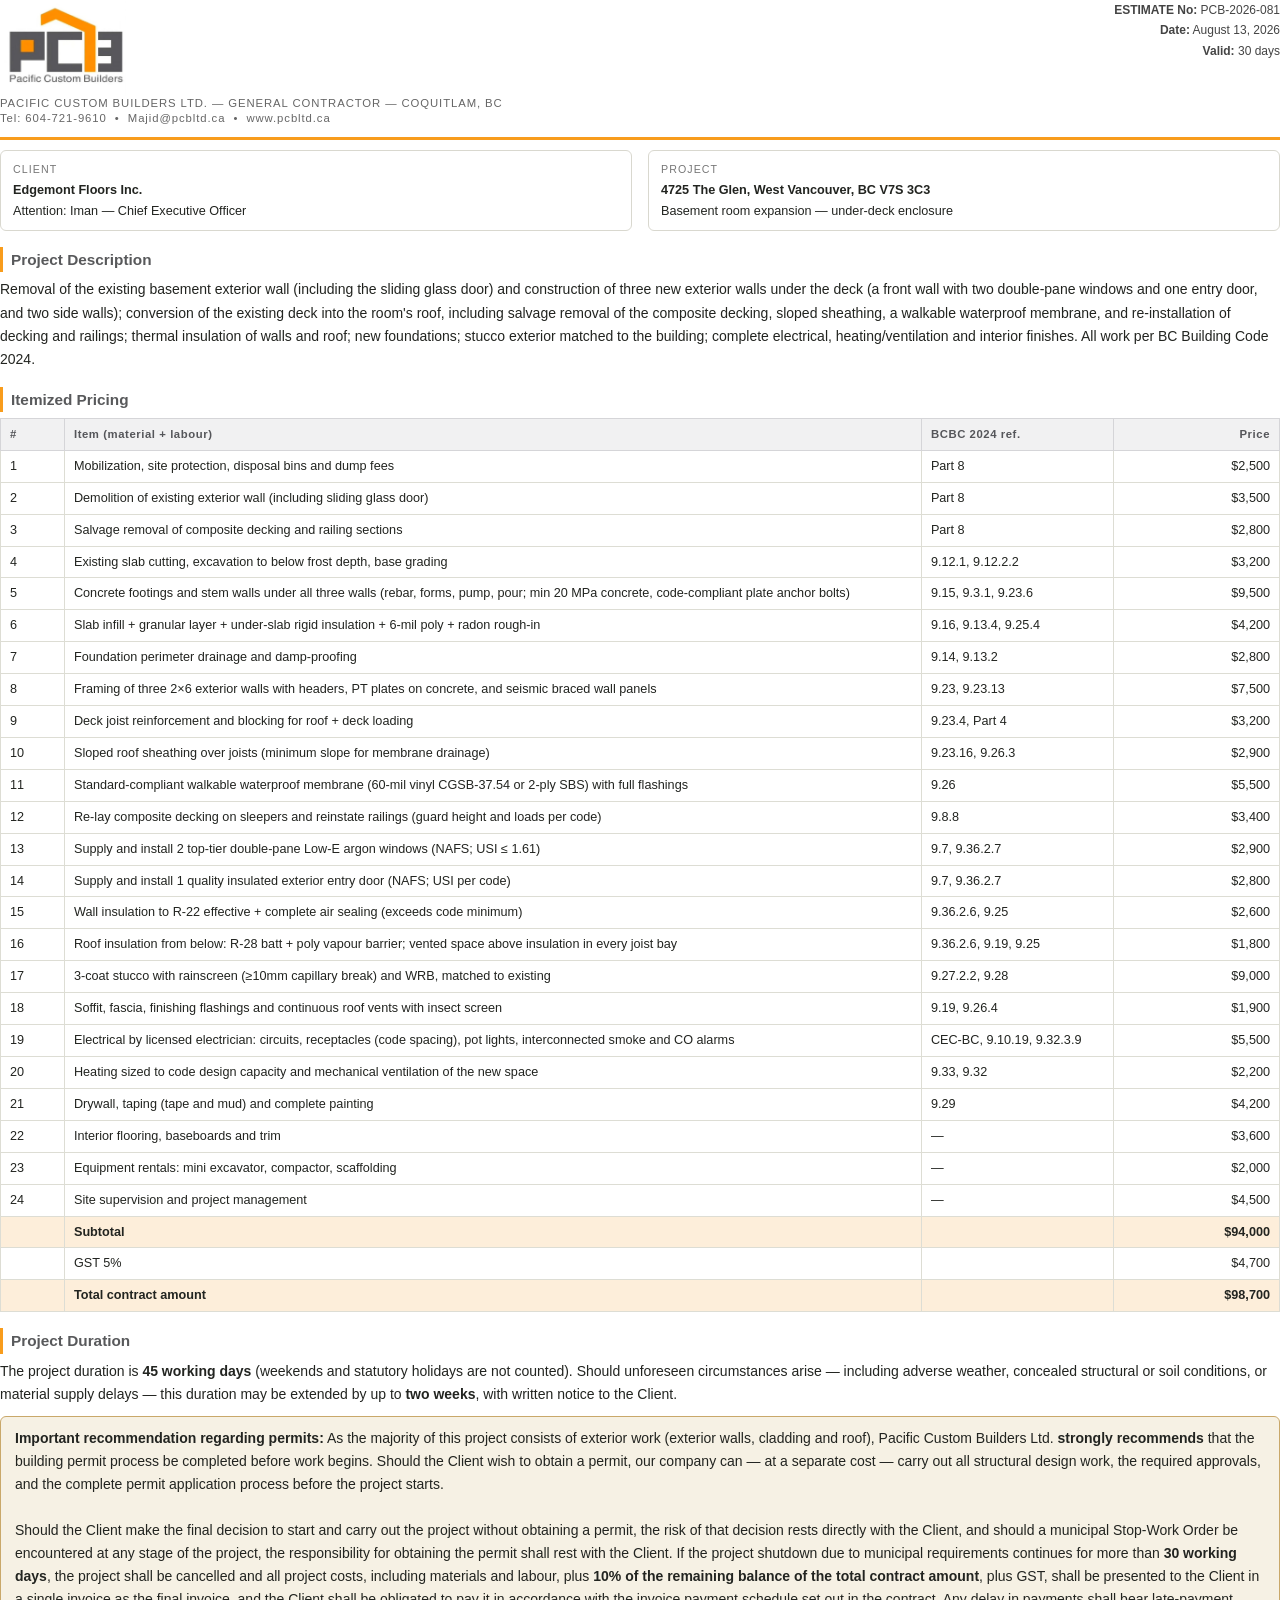
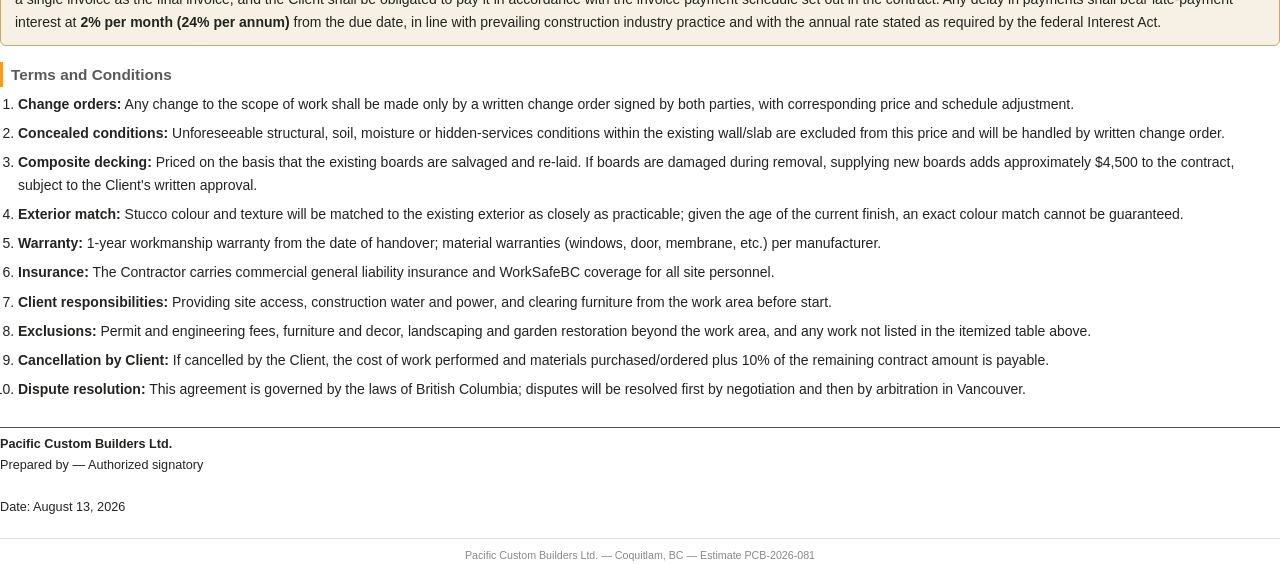
==== commit a2d1c065: "Remove code-compliance section from client-facing estimates Co-Authored-By: Claude Fable 5 <noreply@" ====
--- a/estimates/pcb-estimate-en.html
+++ b/estimates/pcb-estimate-en.html
@@ -92,15 +92,6 @@
   <tr class="sum"><td></td><td><strong>Total contract amount</strong></td><td></td><td class="num"><strong>$98,700</strong></td></tr>
 </table>
 
-<h2>BC Building Code Compliance (BCBC 2024)</h2>
-<ul class="terms">
-  <li><strong>Foundations are mandatory:</strong> exterior walls must bear on footings and foundations (Section 9.15) with bearing below the depth of frost penetration (9.12.2.2). Placing the walls on the existing patio slab is therefore not permitted, and items 4–7 are an inseparable part of the project.</li>
-  <li><strong>Seismic:</strong> West Vancouver is in a high seismic zone; wall bracing and connections are built per 9.23.13.</li>
-  <li><strong>Batt-insulated roof joists:</strong> the space above the insulation is ventilated in every joist bay (Section 9.19) via continuous vents at both ends of each bay; the poly vapour barrier is installed on the warm side (9.25.4).</li>
-  <li><strong>Energy:</strong> R-22 effective walls and windows/door at USI ≤ 1.61 meet or exceed Section 9.36 requirements.</li>
-  <li><strong>Radon:</strong> sub-slab rough-in per 9.13.4 (province-wide requirement in BCBC 2024).</li>
-  <li><strong>Fire and life safety:</strong> smoke alarms interconnected with the whole house (9.10.19) and CO alarm (9.32.3.9).</li>
-</ul>
 
 <h2>Project Duration</h2>
 <p>The project duration is <strong>45 working days</strong> (weekends and statutory holidays are not counted). Should unforeseen circumstances arise — including adverse weather, concealed structural or soil conditions, or material supply delays — this duration may be extended by up to <strong>two weeks</strong>, with written notice to the Client.</p>
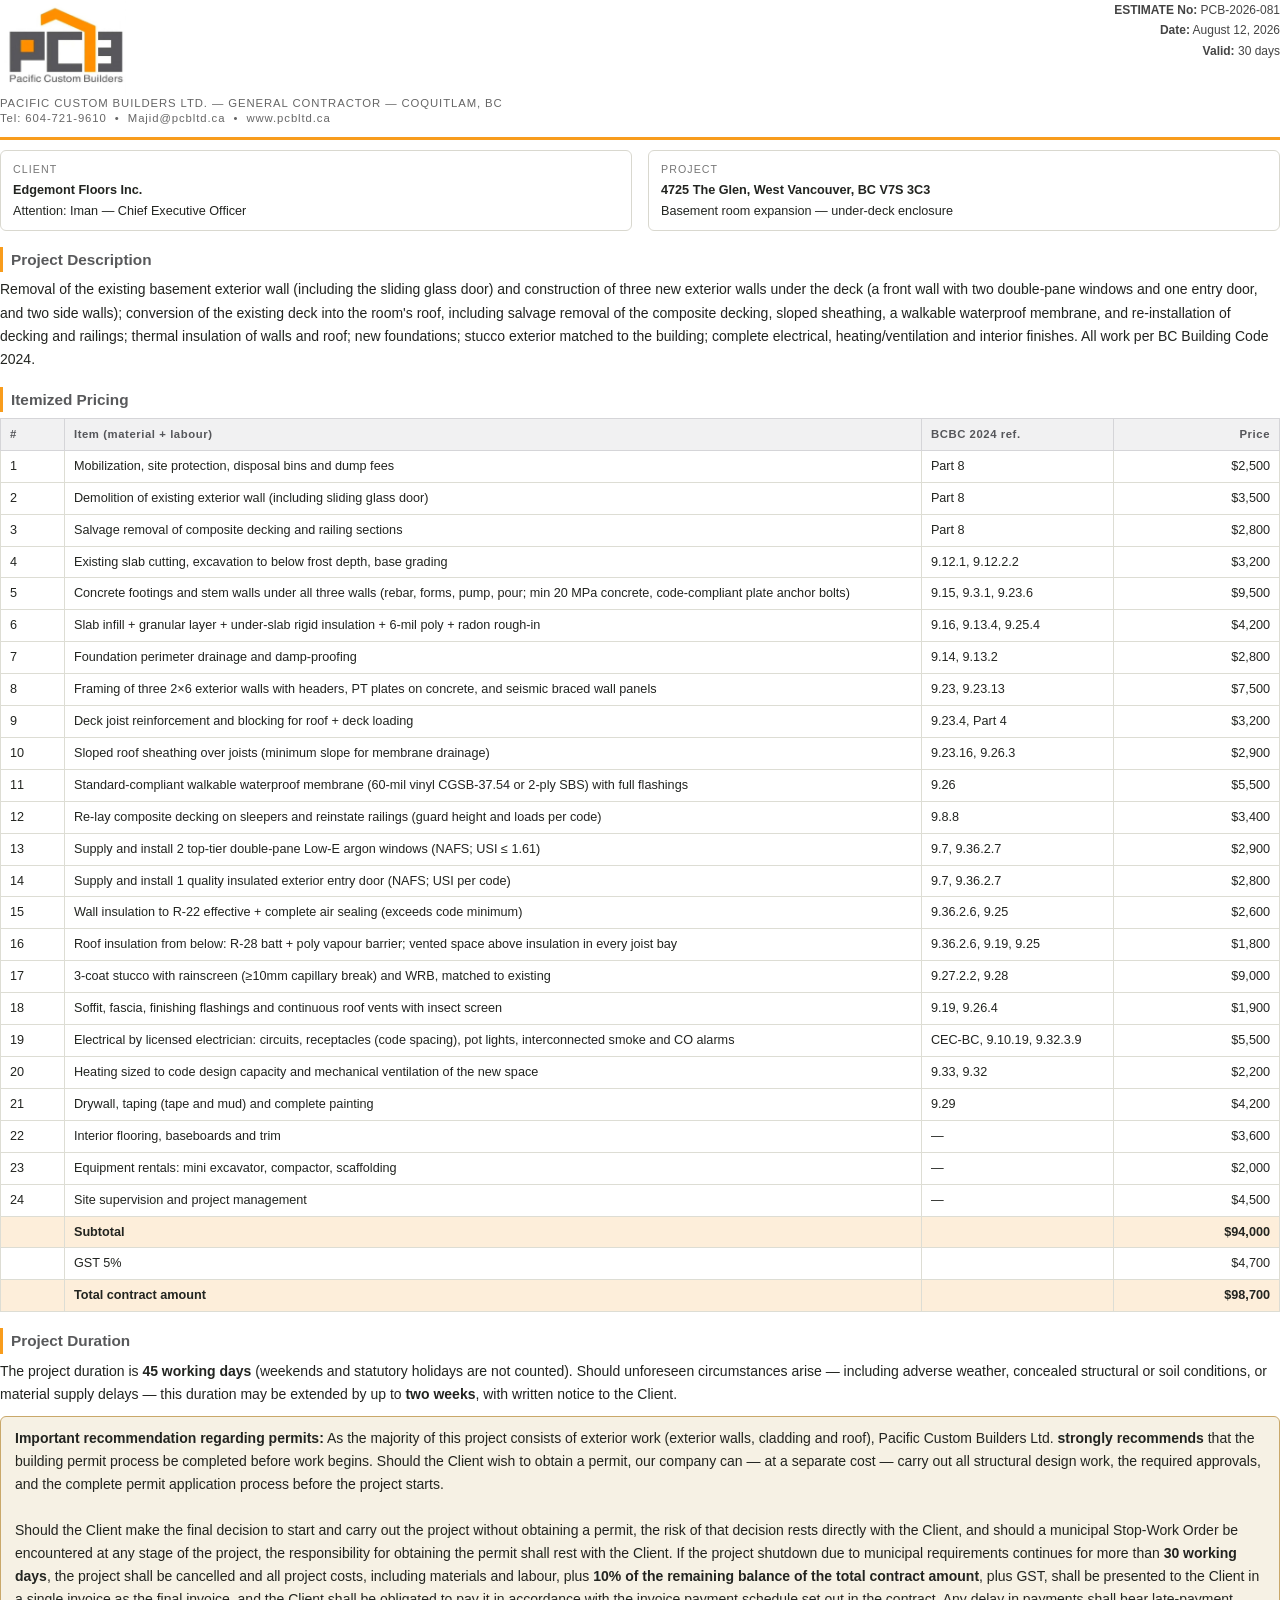
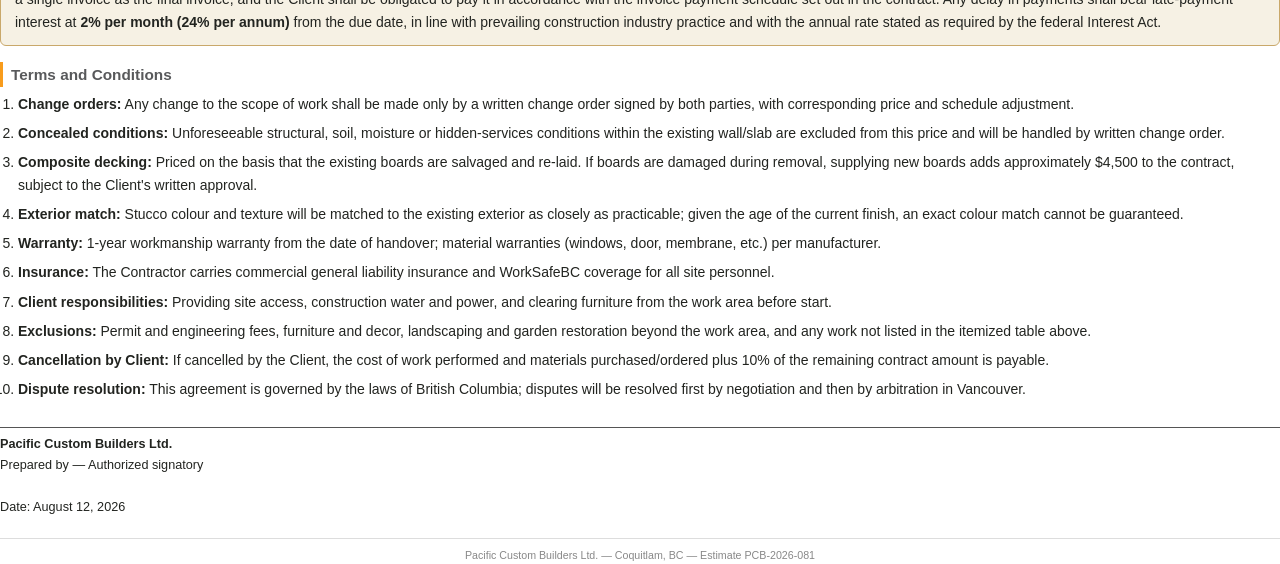
==== commit 0a8b249b: "Set estimate date to August 12, 2026 Co-Authored-By: Claude Fable 5 <noreply@anthropic.com> Claude-S" ====
--- a/estimates/pcb-estimate-en.html
+++ b/estimates/pcb-estimate-en.html
@@ -41,7 +41,7 @@
   </div>
   <div class="docmeta">
     <strong>ESTIMATE No:</strong> PCB-2026-081<br>
-    <strong>Date:</strong> August 13, 2026<br>
+    <strong>Date:</strong> August 12, 2026<br>
     <strong>Valid:</strong> 30 days
   </div>
 </div>
@@ -117,7 +117,7 @@
 </ol>
 
 <div class="sig">
-  <div class="sigbox"><strong>Pacific Custom Builders Ltd.</strong><br>Prepared by — Authorized signatory<br><br>Date: August 13, 2026</div>
+  <div class="sigbox"><strong>Pacific Custom Builders Ltd.</strong><br>Prepared by — Authorized signatory<br><br>Date: August 12, 2026</div>
 </div>
 
 <div class="foot">Pacific Custom Builders Ltd. — Coquitlam, BC — Estimate PCB-2026-081</div>
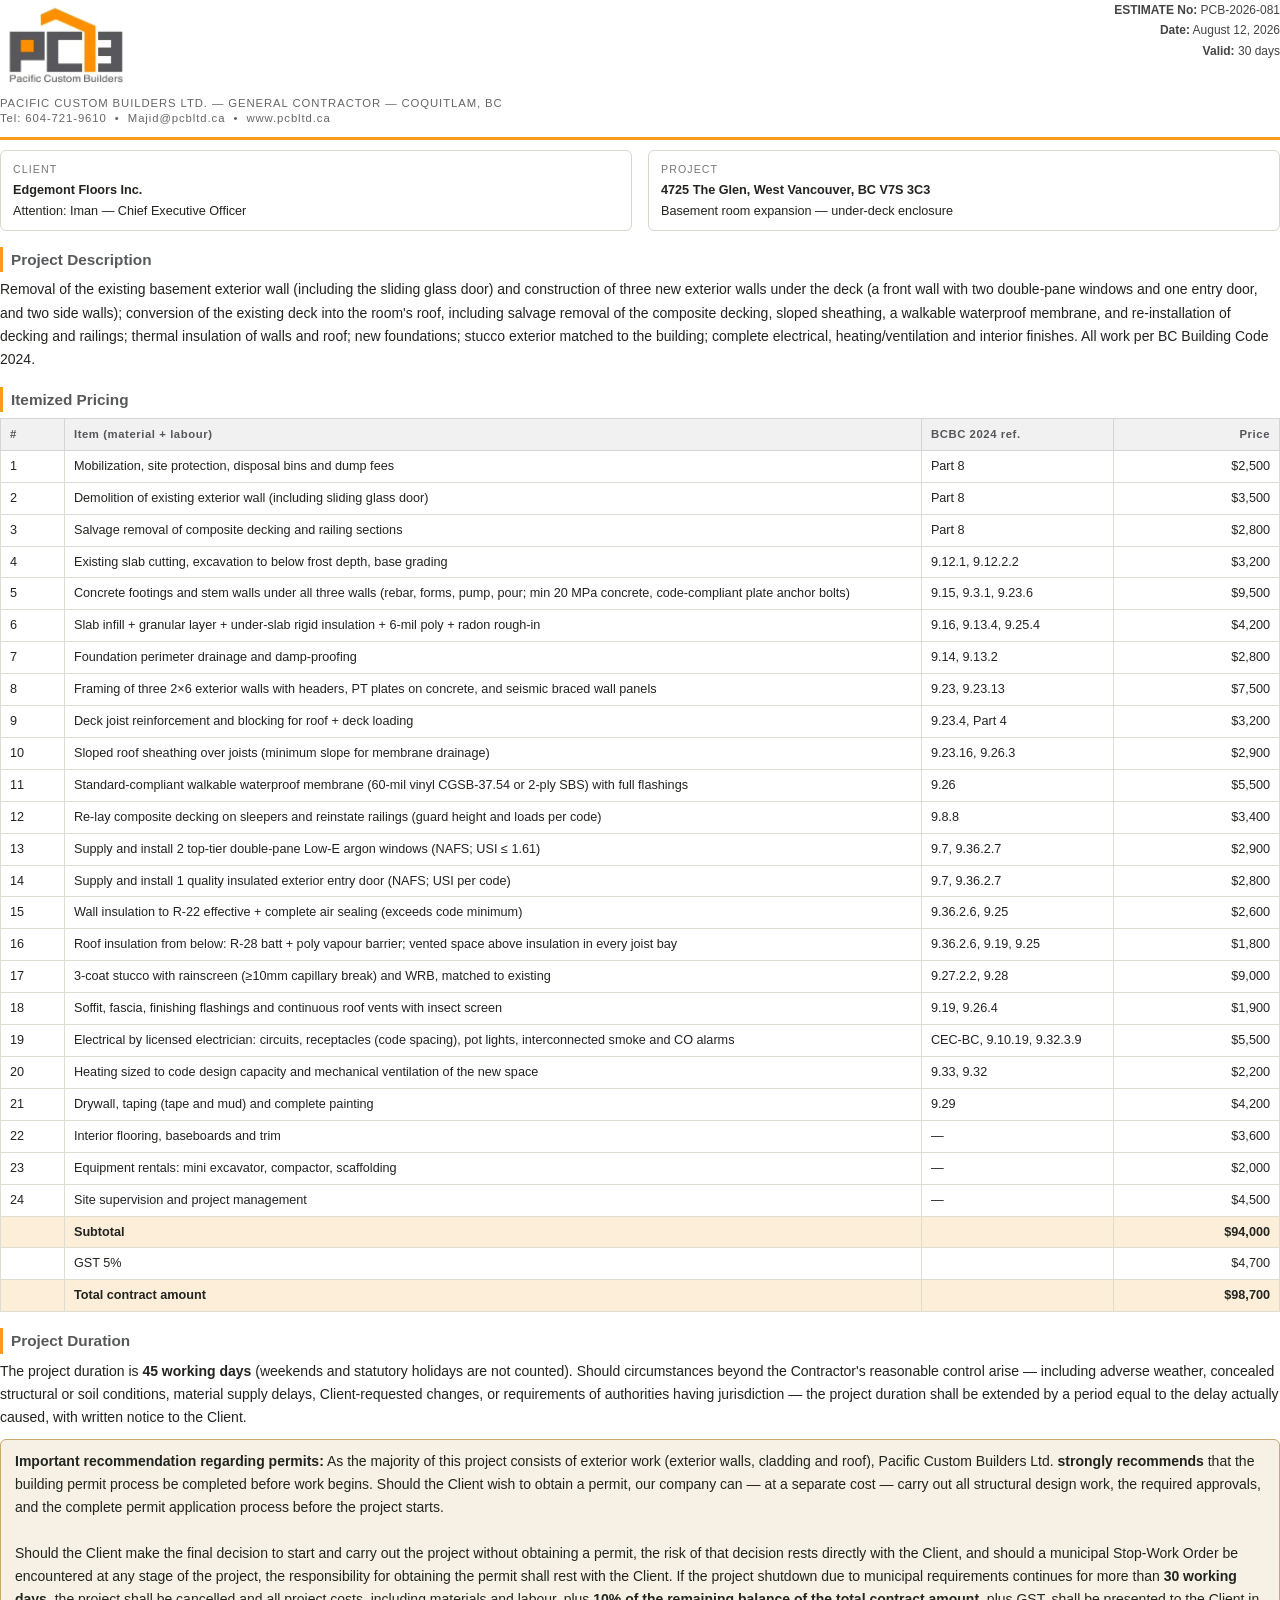
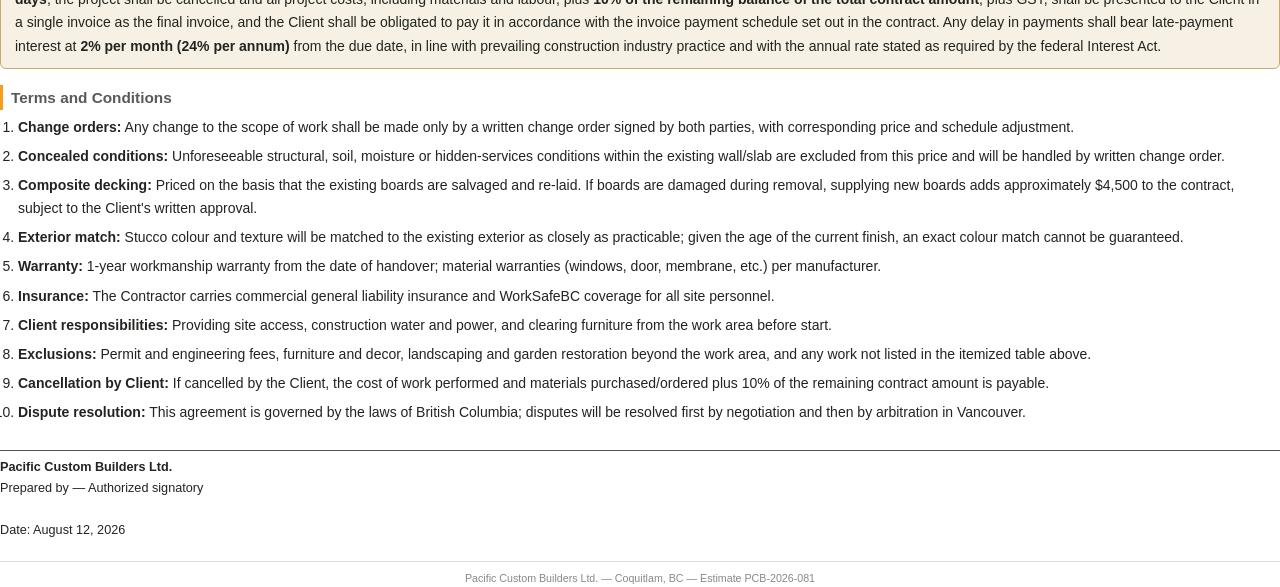
==== commit ed7d4ee4: "Replace two-week extension cap with delay-equal extension clause Duration extends by the period of t" ====
--- a/estimates/pcb-estimate-en.html
+++ b/estimates/pcb-estimate-en.html
@@ -94,7 +94,7 @@
 
 
 <h2>Project Duration</h2>
-<p>The project duration is <strong>45 working days</strong> (weekends and statutory holidays are not counted). Should unforeseen circumstances arise — including adverse weather, concealed structural or soil conditions, or material supply delays — this duration may be extended by up to <strong>two weeks</strong>, with written notice to the Client.</p>
+<p>The project duration is <strong>45 working days</strong> (weekends and statutory holidays are not counted). Should circumstances beyond the Contractor's reasonable control arise — including adverse weather, concealed structural or soil conditions, material supply delays, Client-requested changes, or requirements of authorities having jurisdiction — the project duration shall be extended by a period equal to the delay actually caused, with written notice to the Client.</p>
 
 <div class="warnbox avoid-break">
 <strong>Important recommendation regarding permits:</strong> As the majority of this project consists of exterior work (exterior walls, cladding and roof), Pacific Custom Builders Ltd. <strong>strongly recommends</strong> that the building permit process be completed before work begins. Should the Client wish to obtain a permit, our company can — at a separate cost — carry out all structural design work, the required approvals, and the complete permit application process before the project starts.
